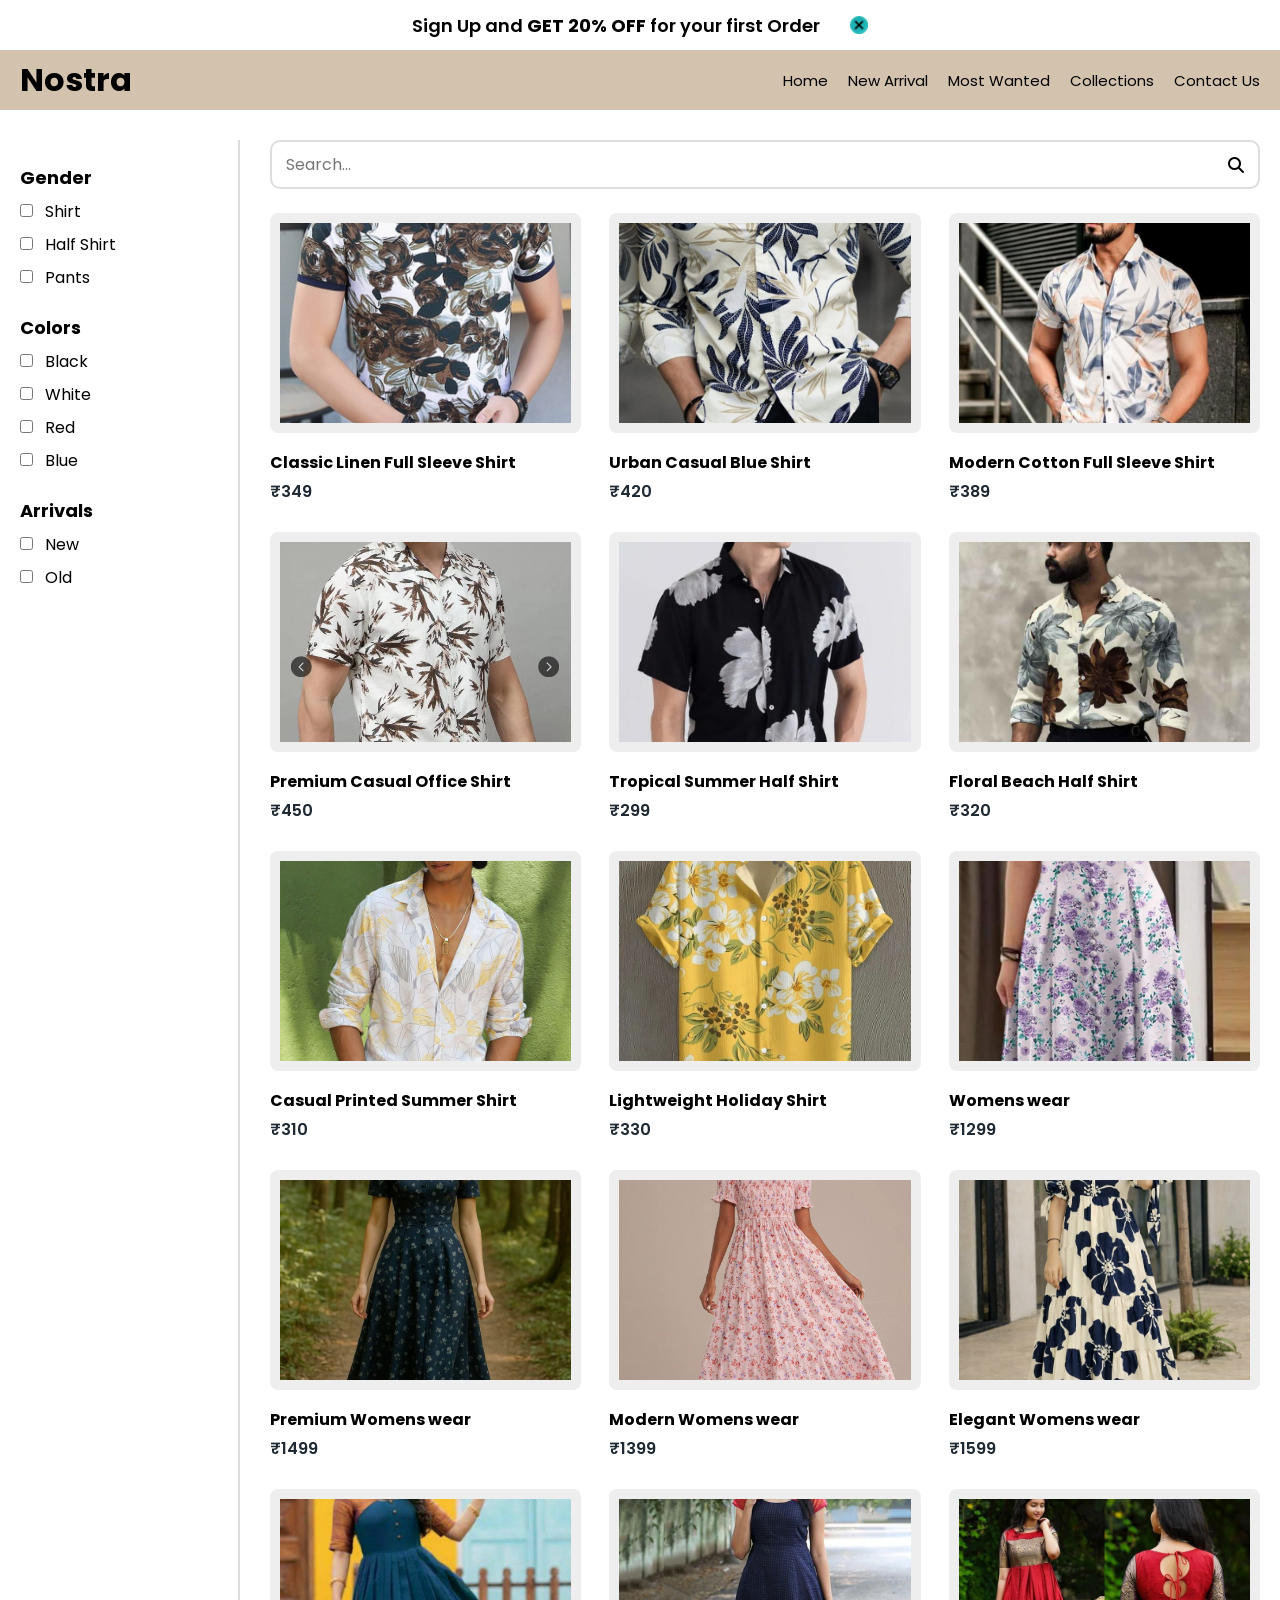
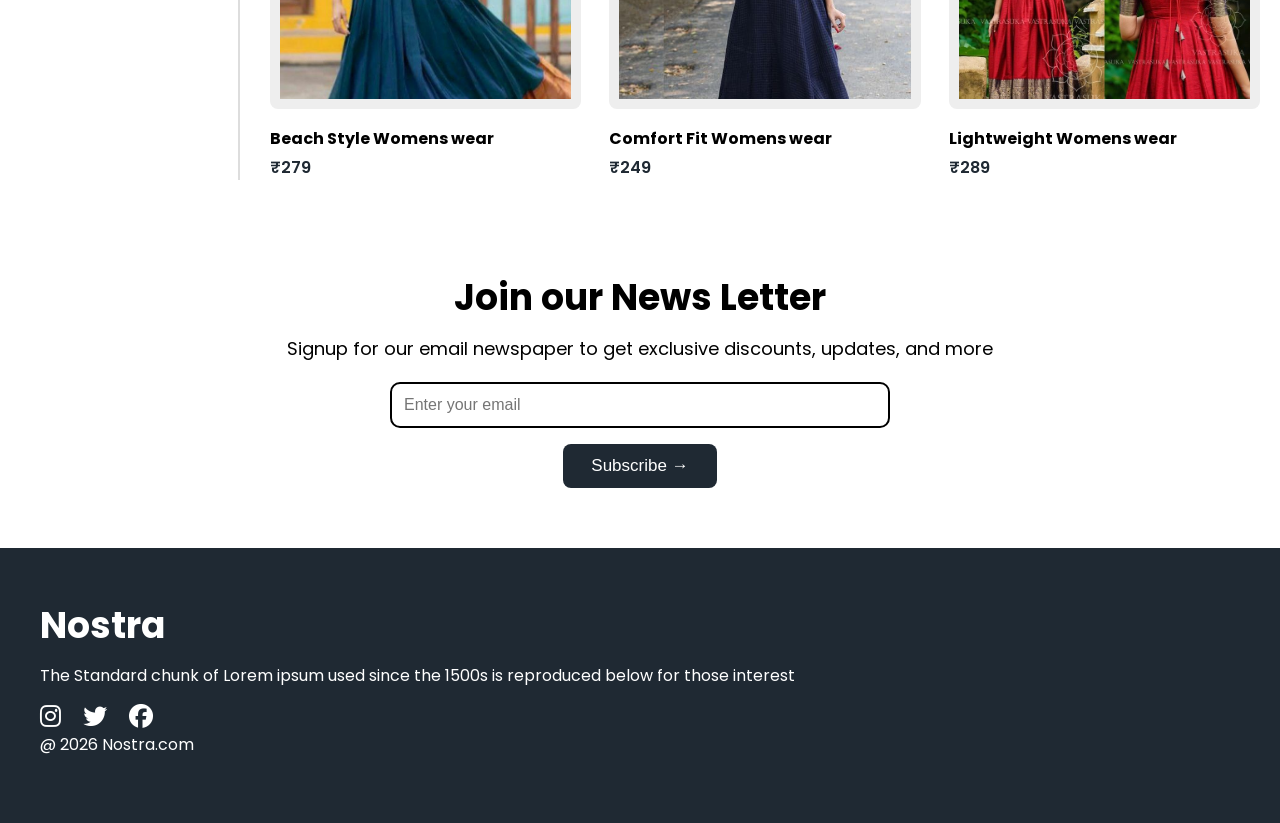
==== collections.html @ 861df3dc "Add files via upload" ====
<!DOCTYPE html>
<html lang="en">

<head>
    <meta charset="UTF-8">
    <meta name="viewport" content="width=device-width, initial-scale=1.0">
    <title>NOSTRA</title>
    <link rel="icon" type="image/png" href="logo/Screenshot 2026-03-14 092818.png">
    <link rel="stylesheet" href="coll.css">
    <link rel="stylesheet" href="https://cdnjs.cloudflare.com/ajax/libs/font-awesome/6.5.0/css/all.min.css">
    <link href="https://fonts.googleapis.com/css2?family=Poppins:wght@300;400;500;600;700&display=swap" rel="stylesheet">
</head>

<body>

    <!-- Mobile Sidebar Menu -->
    <div class="mobile_sidebar" id="mobileSidebar">
        <div class="sidebar_header">
            <h2>Nostra</h2>
            <span class="close_sidebar" id="closeSidebar"><i class="fa-solid fa-x"></i></span>
        </div>
        <ul>
            <li><a href="index.html">Home</a></li>
            <li><a href="index.html#new-arrival">New Arrival</a></li>
            <li><a href="index.html#most-wanted">Most Wanted</a></li>
            <li><a href="collections.html">Collections</a></li>
            <li><a href="contact.html">Contact Us</a></li>
        </ul>
    </div>
    <div class="sidebar_overlay" id="sidebarOverlay"></div>
    <!-- Offer Tag -->
    <div class="offer_tag">
        <h3>Sign Up and <strong>GET 20% OFF</strong> for your first Order</h3>
        <img src="images/cancel.png" alt="close" id="closeOffer">
    </div>

    <!-- Navbar -->
    <div class="navbar">
        <h1>Nostra</h1>
        <div class="navlist">
            <ul>
                <li><a href="index.html">Home</a></li>
                <li><a href="index.html#new-arrival">New Arrival</a></li>
                <li><a href="index.html#most-wanted">Most Wanted</a></li>
                <li><a href="collections.html">Collections</a></li>
                <li><a href="contact.html">Contact Us</a></li>
            </ul>
            <h4 id="menuToggle"><i class="fa-solid fa-bars"></i></h4>
        </div>
    </div>

    <section class="shop">

        <!-- Sidebar Filters -->
        <div class="sidebar">

            <h2>Gender</h2>
            <label><input type="checkbox" class="filter-check" data-category="Men-shirt"> Shirt</label>
            <label><input type="checkbox" class="filter-check" data-category="women-traditional"> Half Shirt</label>
            <label><input type="checkbox" class="filter-check" data-category="women-partywear"> Pants</label>
         
             <h2>Colors</h2>
            <label><input type="checkbox" class="filter-check" data-category="Black"> Black</label>
            <label><input type="checkbox" class="filter-check" data-category="White"> White</label>
            <label><input type="checkbox" class="filter-check" data-category="Red"> Red</label>
            <label><input type="checkbox" class="filter-check" data-category="Blue"> Blue</label>

            <h2>Arrivals</h2>
            <label><input type="checkbox" class="filter-check" data-category="new"> New</label>
            <label><input type="checkbox" class="filter-check" data-category="old"> Old</label>
 
        </div>

        <!-- Products -->
        <div class="products">

            <div class="search_bar">
                <input type="text" placeholder="Search..." id="searchInput">
                <i class="fa-solid fa-magnifying-glass"></i>
            </div>

            <div class="product_grid" id="productGrid">

                <!-- Shirts (Full Sleeve) - marked as "new" -->
                <div class="product" data-category="shirt" data-arrival="new">
                    <img src="collections/1.jpg" alt="Classic Linen Shirt">
                    <h3>Classic Linen Full Sleeve Shirt</h3>
                    <p>₹349</p>
                </div>

                <div class="product" data-category="shirt" data-arrival="new">
                    <img src="collections/2.jpg" alt="Urban Casual Shirt">
                    <h3>Urban Casual Blue Shirt</h3>
                    <p>₹420</p>
                </div>

                <div class="product" data-category="shirt" data-arrival="old">
                    <img src="collections/3.jpg" alt="Modern Cotton Shirt">
                    <h3>Modern Cotton Full Sleeve Shirt</h3>
                    <p>₹389</p>
                </div>

                <div class="product" data-category="shirt" data-arrival="old">
                    <img src="collections/4.jpg" alt="Premium Office Shirt">
                    <h3>Premium Casual Office Shirt</h3>
                    <p>₹450</p>
                </div>

                <!-- Half Shirts -->
                <div class="product" data-category="half-shirt" data-arrival="new">
                    <img src="collections/5.jpg" alt="Tropical Half Shirt">
                    <h3>Tropical Summer Half Shirt</h3>
                    <p>₹299</p>
                </div>

                <div class="product" data-category="half-shirt" data-arrival="new">
                    <img src="collections/6.jpg" alt="Floral Beach Shirt">
                    <h3>Floral Beach Half Shirt</h3>
                    <p>₹320</p>
                </div>

                <div class="product" data-category="half-shirt" data-arrival="old">
                    <img src="collections/7.jpg" alt="Casual Printed Shirt">
                    <h3>Casual Printed Summer Shirt</h3>
                    <p>₹310</p>
                </div>

                <div class="product" data-category="half-shirt" data-arrival="old">
                    <img src="collections/8.jpg" alt="Lightweight Holiday Shirt">
                    <h3>Lightweight Holiday Shirt</h3>
                    <p>₹330</p>
                </div>


                <!-- Coats -->
                <div class="product" data-category="coat" data-arrival="new">
                    <img src="collections/13.jpg" alt="Classic Trench Coat">
                    <h3>Womens wear</h3>
                    <p>₹1299</p>
                </div>

                <div class="product" data-category="coat" data-arrival="new">
                    <img src="collections/14.jpg" alt="Premium Winter Coat">
                    <h3>Premium Womens wear</h3>
                    <p>₹1499</p>
                </div>

                <div class="product" data-category="coat" data-arrival="old">
                    <img src="collections/15.jpg" alt="Modern Overcoat">
                    <h3>Modern Womens wear</h3>
                    <p>₹1399</p>
                </div>

                <div class="product" data-category="coat" data-arrival="old">
                    <img src="collections/165.jpg" alt="Elegant Long Coat">
                    <h3>Elegant Womens wear</h3>
                    <p>₹1599</p>
                </div>

                <!-- Half Pants / Shorts -->
               

                <div class="product" data-category="half-pants" data-arrival="new">
                    <img src="collections/23.jpg" alt="Beach Cotton Shorts">
                    <h3>Beach Style Womens wear</h3>
                    <p>₹279</p>
                </div>

                <div class="product" data-category="half-pants" data-arrival="old">
                    <img src="collections/24.jpg" alt="Comfort Fit Shorts">
                    <h3>Comfort Fit Womens wear</h3>
                    <p>₹249</p>
                </div>

                <div class="product" data-category="half-pants" data-arrival="old">
                    <img src="collections/25.jpg" alt="Travel Shorts">
                    <h3>Lightweight Womens wear</h3>
                    <p>₹289</p>
                </div>

            </div>

            <!-- No results message -->
            <div class="no_results" id="noResults" style="display:none;">
                <i class="fa-solid fa-face-frown"></i>
                <p>No products found. Try a different filter!</p>
            </div>

        </div>
    </section>

    <!-- Newsletter -->
    <section class="newsletter">
        <h1>Join our News Letter</h1>
        <p>Signup for our email newspaper to get exclusive discounts, updates, and more</p>
        <input type="email" placeholder="Enter your email">
        <button>Subscribe →</button>
    </section>

    <!-- Footer -->
    <footer class="footer">
        <h2>Nostra</h2>
        <p>The Standard chunk of Lorem ipsum used since the 1500s is reproduced below for those interest</p>
        <div class="social">
            <i class="fa-brands fa-instagram"></i>
            <i class="fa-brands fa-twitter"></i>
            <i class="fa-brands fa-facebook"></i>
        </div>
        <p>@ 2026 Nostra.com</p>
    </footer>

    <script src="coll.js"></script>
</body>
</html>
---- coll.css ----
* {
    box-sizing: border-box;
    margin: 0;
    padding: 0;
}

body {
    font-family: 'Poppins', sans-serif;
}

a {
    text-decoration: none;
    color: inherit;
}


/* ── OFFER TAG ─────────────────────────────── */
.offer_tag {
    display: flex;
    background-color: white;
    justify-content: center;
    align-items: center;
    color: black;
    height: 50px;
    width: 100%;
    padding: 0 20px;
}

.offer_tag h3 {
    font-weight: 600;
    font-size: 18px;
    text-align: center;
}

.offer_tag img {
    cursor: pointer;
    margin-left: 30px;
    width: 18px;
    filter: invert(1);
    flex-shrink: 0;
}


/* ── NAVBAR ──────────────── */
.navbar {
    display: flex;
    justify-content: space-between;
    padding: 17px 20px;
    align-items: center;
    background-color: rgb(211, 195, 174);
    height: 60px;
    position: sticky;
    top: 0;
    z-index: 100;
}

.navlist {
    display: flex;
    align-items: center;
}

.navlist ul {
    list-style: none;
    display: flex;
}

.navlist ul li {
    margin-left: 20px;
    cursor: pointer;
    font-size: 15px;
}

.navlist ul li:hover {
    text-decoration: underline;
}


.navlist h4 {
    display: none;
    cursor: pointer;
    font-size: 22px;
}


/* ── MOBILE SIDEBAR ───────────────── */
.mobile_sidebar {
    position: fixed;
    top: 0;
    right: -280px;          
    width: 280px;
    height: 100%;
    background-color: #1d232c;
    color: white;
    z-index: 999;
    transition: right 0.3s ease;
    padding: 20px;
}

.mobile_sidebar.open {
    right: 0;               
}

.sidebar_header {
    display: flex;
    justify-content: space-between;
    align-items: center;
    margin-bottom: 30px;
}

.sidebar_header h2 {
    font-size: 24px;
    color: rgb(66, 28, 191);
}


.close_sidebar {
    font-size: 20px;
    cursor: pointer;
    color: white;
    width: 36px;
    height: 36px;
    display: flex;
    align-items: center;
    justify-content: center;
    border-radius: 50%;
    transition: background 0.2s;
}

.close_sidebar:hover {
    background: rgba(255,255,255,0.15);
}

.mobile_sidebar ul {
    list-style: none;
    padding: 0;
}

.mobile_sidebar ul li {
    padding: 14px 0;
    border-bottom: 1px solid rgba(255,255,255,0.1);
    font-size: 17px;
}

.mobile_sidebar ul li a {
    color: white;
}


.sidebar_overlay {
    display: none;
    position: fixed;
    inset: 0;
    background: rgba(0,0,0,0.5);
    z-index: 998;
}

.sidebar_overlay.show {
    display: block;
}


/* ── HERO SLIDER ───────────────────────────── */
.hero {
    overflow: hidden;
    position: relative;
    display: flex;
    align-items: center;
    justify-content: center;
}

.hero__slider-container {
    display: flex;
    transition: margin-left 0.5s ease;
}

.hero__img {
    width: 100vw;
    height: 85vh;
    object-fit: cover;
    flex-shrink: 0;
}

.hero__content {
    color: white;
    position: absolute;
    text-align: center;
    width: 100%;
    top: 20%;
    text-shadow: 0 2px 8px rgba(0,0,0,0.6);
}

.hero__content h1 {
    font-size: 5vw;
}

.hero__content p {
    font-size: 18px;
    font-weight: 700;
}

.hero__cta {
    display: inline-block;
    padding: 12px 24px;
    margin-top: 14px;
    background-color: cornflowerblue;
    color: white;
    border-radius: 8px;
    font-weight: 600;
    transition: background 0.2s;
}

.hero__cta:hover {
    background-color: #3a5fc8;
}

.slider-nav-button {
    position: absolute;
    z-index: 10;
    background: rgba(255,255,255,0.8);
    border: none;
    width: 42px;
    height: 42px;
    border-radius: 50%;
    font-size: 18px;
    cursor: pointer;
    display: flex;
    align-items: center;
    justify-content: center;
}

.slider-nav-button.left  { left: 16px; }
.slider-nav-button.right { right: 16px; }


/* ── BRANDS ───────────────────── */
.brands {
    padding: 30px 20px;
}

.brand-container {
    display: flex;
    justify-content: space-between;
    align-items: center;
    width: 100%;
    flex-wrap: wrap;
    gap: 20px;
}

.brand {
    text-align: center;
}

.brand p {
    font-size: 20px;
}

.brand img {
    height: 50px;
}


/* ── SERVICES ─────────────────── */
.services_main {
    padding: 20px;
}

.services_top {
    display: flex;
    justify-content: space-between;
    align-items: center;
    padding: 10px 0;
    flex-wrap: wrap;
    gap: 10px;
}

.services_box {
    display: flex;
    flex-wrap: wrap;
    gap: 16px;
    margin-top: 20px;
}

.s_box {
    flex: 1;
    min-width: 200px;
    padding: 16px;
    backdrop-filter: blur(10px);
    border-radius: 10px;
    border: 1px solid rgba(255,255,255,0.3);
    background: rgba(144, 142, 195, 0.2);
    box-shadow: 0 4px 15px rgba(0,0,0,0.1);
}

.s_box i {
    font-size: 40px;
    margin-bottom: 10px;
}


/* ── NEW ARRIVALS ────────────── */
.new_arrivals {
    padding: 20px;
}

.new_arrivals h3 {
    font-size: 24px;
    margin-bottom: 10px;
}

.arrivals_box {
    display: flex;
    justify-content: center;
    flex-wrap: wrap;
    gap: 30px;
    padding: 20px 0;
}

.card {
    position: relative;
    width: 260px;
    height: 310px;
    overflow: hidden;
    border-radius: 10px;
}

.card img {
    width: 100%;
    height: 100%;
    object-fit: cover;
}

.card::after {
    content: "";
    position: absolute;
    inset: 0;
    background: rgba(0,0,0,0.45);
}

.card button {
    position: absolute;
    top: 50%;
    left: 50%;
    transform: translate(-50%, -50%);
    padding: 10px 16px;
    border: none;
    border-radius: 10px;
    background: white;
    font-size: 16px;
    cursor: pointer;
    z-index: 2;
    white-space: nowrap;
}

.card button:hover {
    background: black;
    color: white;
}


/* ── MOST WANTED ─────────── */
.most_wanted {
    padding: 20px;
}

.most_wanted h3 {
    font-size: 24px;
    margin-bottom: 14px;
}

.most_grid {
    display: flex;
    gap: 20px;
    overflow-x: auto;
    scroll-behavior: smooth;
    padding-bottom: 10px;
}

.most_grid::-webkit-scrollbar {
    display: none;
}

.most_box {
    position: relative;
    flex-shrink: 0;
    width: 240px;
}

.most_box img {
    width: 100%;
    height: 300px;
    object-fit: cover;
    border-radius: 10px;
    display: block;
}


.like_btn {
    position: absolute;
    bottom: 12px;
    right: 12px;
    background: white;
    border: none;
    border-radius: 50%;
    width: 38px;
    height: 38px;
    display: flex;
    align-items: center;
    justify-content: center;
    cursor: pointer;
    box-shadow: 0 2px 6px rgba(0,0,0,0.25);
    font-size: 18px;
    transition: transform 0.15s;
}

.like_btn:hover {
    transform: scale(1.12);
}

/* When liked — icon turns red */
.like_btn i.liked {
    color: rgb(230, 0, 0);
}


/* ── BOOST / LIMITED OFFER ──────────── */
.boost {
    display: flex;
    align-items: center;
    justify-content: center;
    flex-wrap: wrap;
    gap: 50px;
    background: #1f2933;
    padding: 60px 30px;
    color: white;
}

.boost_img img {
    width: 420px;
    max-width: 100%;
    border-radius: 6px;
}

.offer_text h1 {
    font-size: 42px;
    margin-bottom: 14px;
}

.offer_text h2 {
    font-size: 24px;
    margin-bottom: 24px;
    color: #dcdcdc;
}

.offer_text button {
    padding: 14px 30px;
    border: none;
    border-radius: 10px;
    background: white;
    font-size: 17px;
    cursor: pointer;
}


/* ── NEWSLETTER ─────────────────── */
.newsletter {
    text-align: center;
    padding: 60px 20px;
}

.newsletter h1 {
    font-size: 36px;
    margin-bottom: 10px;
}

.newsletter p {
    font-size: 18px;
    margin-bottom: 20px;
}

.newsletter input {
    width: 70%;
    max-width: 500px;
    padding: 12px;
    border: 2px solid black;
    margin-bottom: 16px;
    border-radius: 10px;
    font-size: 16px;
    display: block;
    margin-left: auto;
    margin-right: auto;
}

.newsletter button {
    padding: 12px 28px;
    background: #1f2933;
    color: white;
    border: none;
    border-radius: 8px;
    font-size: 17px;
    cursor: pointer;
}


/* ── FOOTER ────────────────────── */
.footer {
    background: #1f2933;
    color: white;
    padding: 50px 40px;
}

.footer h2 {
    font-size: 36px;
    margin-bottom: 10px;
}

.footer p {
    font-size: 16px;
    margin-bottom: 16px;
}

.social i {
    font-size: 24px;
    margin-right: 18px;
    cursor: pointer;
}


/* ── CONTACT PAGE ─────────────────── */
.contact_section {
    display: flex;
    justify-content: center;
    padding: 60px 20px;
    background: #f2f2f2;
}

.contact_box {
    background: #1f2933;
    color: white;
    padding: 50px;
    width: 100%;
    max-width: 700px;
    border-radius: 10px;
}

.contact_box h2 {
    margin-bottom: 20px;
    font-size: 28px;
}

.contact_box label {
    display: block;
    margin-top: 20px;
    margin-bottom: 8px;
    font-size: 16px;
}

.contact_box input,
.contact_box textarea {
    width: 100%;
    padding: 14px;
    border-radius: 6px;
    border: none;
    font-size: 15px;
    font-family: 'Poppins', sans-serif;
}

.contact_box textarea {
    resize: none;
}

.contact_box button {
    margin-top: 20px;
    padding: 12px 28px;
    background: #0d6efd;
    border: none;
    color: white;
    font-size: 16px;
    border-radius: 6px;
    cursor: pointer;
}


/* ── COLLECTION PAGE ──────────────── */
.shop {
    display: flex;
    gap: 30px;
    padding: 30px 20px;
}

.sidebar {
    width: 220px;
    flex-shrink: 0;
    border-right: 2px solid #ddd;
    padding-right: 20px;
}

.sidebar h2 {
    margin-top: 24px;
    margin-bottom: 8px;
    font-size: 18px;
}

.sidebar label {
    display: block;
    margin: 8px 0;
    font-size: 16px;
    cursor: pointer;
}

.sidebar label input {
    margin-right: 8px;
    cursor: pointer;
}

.products {
    flex: 1;
    min-width: 0;
}

.search_bar {
    display: flex;
    align-items: center;
    border: 2px solid #ddd;
    padding: 10px 14px;
    border-radius: 10px;
    margin-bottom: 24px;
}

.search_bar input {
    border: none;
    flex: 1;
    font-size: 16px;
    outline: none;
    font-family: 'Poppins', sans-serif;
}

.product_grid {
    display: grid;
    grid-template-columns: repeat(3, 1fr);
    gap: 28px;
}

.product img {
    width: 100%;
    background: #eee;
    padding: 10px;
    border-radius: 8px;
    object-fit: cover;
    height: 220px;
}

.product h3 {
    margin-top: 10px;
    font-size: 16px;
}

.product p {
    font-size: 16px;
    font-weight: 600;
    color: #1f2933;
    margin-top: 4px;
}

/* No results message */
.no_results {
    text-align: center;
    padding: 60px 20px;
    color: #888;
}

.no_results i {
    font-size: 48px;
    margin-bottom: 14px;
}

.no_results p {
    font-size: 20px;
}


/* =============================================
   RESPONSIVE — MOBILE & TABLET
============================================= */

@media (max-width: 900px) {

    /* show hamburger, hide desktop nav links */
    .navlist ul {
        display: none;
    }

    .navlist h4 {
        display: block;
    }

    /* hero */
    .hero__img {
        height: 55vw;
    }

    .hero__content h1 {
        font-size: 5vw;
    }

    /* services */
    .services_top {
        flex-direction: column;
        text-align: center;
    }

    .services_box {
        flex-direction: column;
    }

    /* collection shop layout — stack sidebar on top */
    .shop {
        flex-direction: column;
        padding: 20px;
    }

    .sidebar {
        width: 100%;
        border-right: none;
        border-bottom: 2px solid #ddd;
        padding-right: 0;
        padding-bottom: 20px;
        display: flex;
        flex-wrap: wrap;
        gap: 10px 30px;
    }

    .sidebar h2 {
        width: 100%;
        margin-top: 10px;
    }

    .product_grid {
        grid-template-columns: repeat(2, 1fr);
        gap: 18px;
    }

    /* boost section */
    .boost {
        flex-direction: column;
        padding: 40px 20px;
        text-align: center;
    }

    .offer_text h1 {
        font-size: 30px;
    }

    .offer_text h2 {
        font-size: 18px;
    }

    .boost_img img {
        width: 100%;
    }

    /* newsletter */
    .newsletter input {
        width: 90%;
    }

    /* contact */
    .contact_box {
        padding: 30px 20px;
    }
}

@media (max-width: 500px) {

    /* hero */
    .hero__img {
        height: 70vw;
    }

    .hero__content h1 {
        font-size: 6vw;
    }

    .hero__content p {
        font-size: 13px;
    }

    .hero__cta {
        font-size: 13px;
        padding: 9px 16px;
    }

    /* brands */
    .brand img {
        height: 34px;
    }

    .brand p {
        font-size: 14px;
    }

    /* arrivals */
    .card {
        width: 90%;
    }

    /* most wanted */
    .most_box {
        width: 180px;
    }

    /* collection */
    .product_grid {
        grid-template-columns: 1fr 1fr;
        gap: 12px;
    }

    .product img {
        height: 160px;
    }

    .product h3 {
        font-size: 13px;
    }

    /* offer tag */
    .offer_tag h3 {
        font-size: 11px;
    }
}
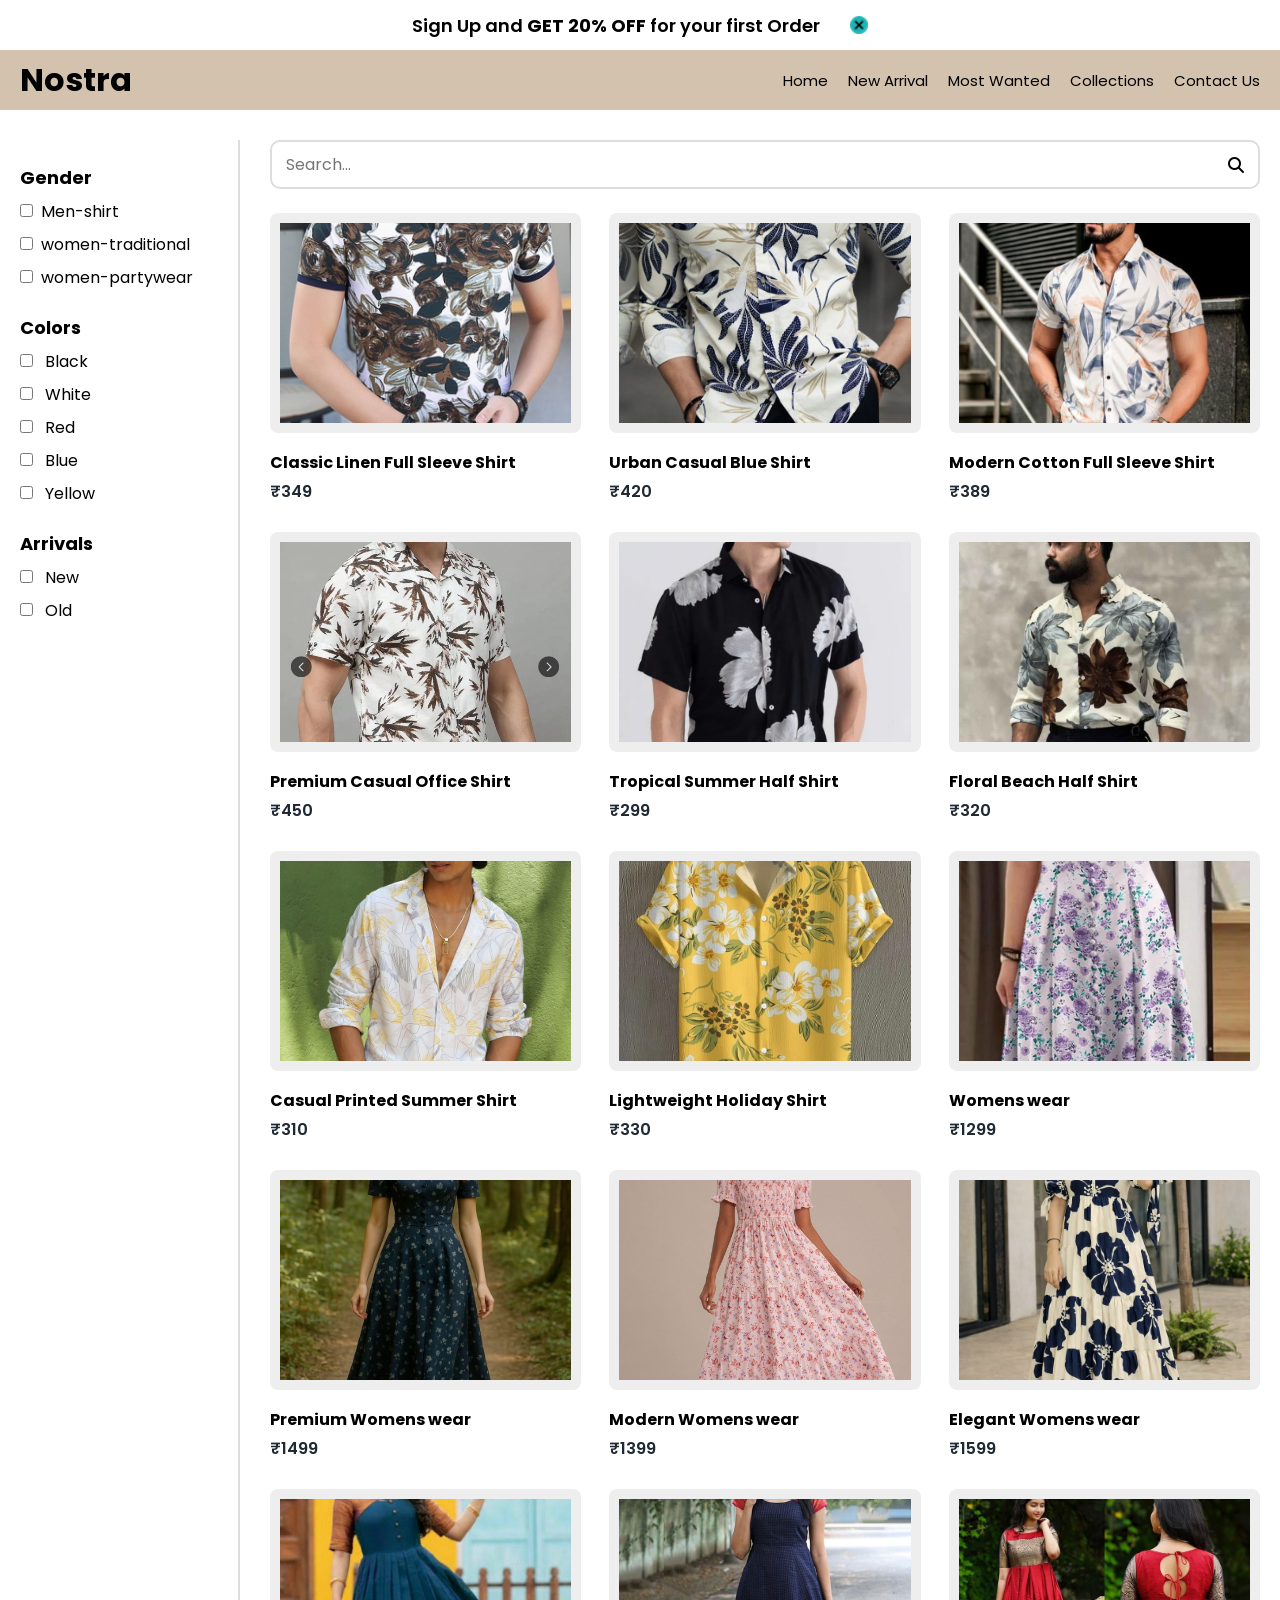
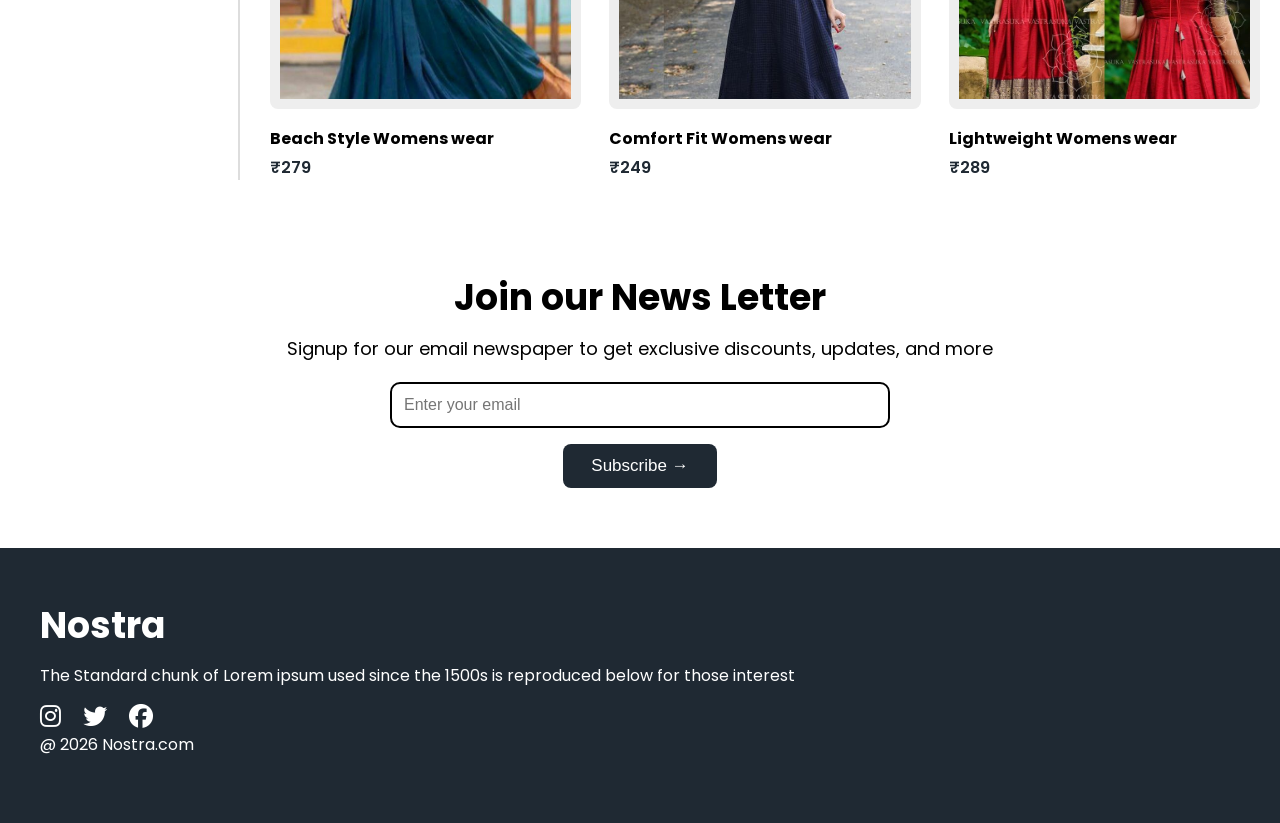
==== commit d4d2f69e: "Update collections.html" ====
--- a/collections.html
+++ b/collections.html
@@ -55,15 +55,16 @@
         <div class="sidebar">
 
             <h2>Gender</h2>
-            <label><input type="checkbox" class="filter-check" data-category="Men-shirt"> Shirt</label>
-            <label><input type="checkbox" class="filter-check" data-category="women-traditional"> Half Shirt</label>
-            <label><input type="checkbox" class="filter-check" data-category="women-partywear"> Pants</label>
+            <label><input type="checkbox" class="filter-check" data-category="Men-shirt" >Men-shirt</label>
+            <label><input type="checkbox" class="filter-check" data-category="women-traditional">women-traditional</label>
+            <label><input type="checkbox" class="filter-check" data-category="women-partywear">women-partywear</label>
          
              <h2>Colors</h2>
             <label><input type="checkbox" class="filter-check" data-category="Black"> Black</label>
             <label><input type="checkbox" class="filter-check" data-category="White"> White</label>
             <label><input type="checkbox" class="filter-check" data-category="Red"> Red</label>
             <label><input type="checkbox" class="filter-check" data-category="Blue"> Blue</label>
+            <label><input type="checkbox" class="filter-check" data-category="Yellow"> Yellow</label>
 
             <h2>Arrivals</h2>
             <label><input type="checkbox" class="filter-check" data-category="new"> New</label>
@@ -82,50 +83,50 @@
             <div class="product_grid" id="productGrid">
 
                 <!-- Shirts (Full Sleeve) - marked as "new" -->
-                <div class="product" data-category="shirt" data-arrival="new">
+                <div class="product" data-category="Men-shirt" data-arrival="new" data-color="Black">
                     <img src="collections/1.jpg" alt="Classic Linen Shirt">
                     <h3>Classic Linen Full Sleeve Shirt</h3>
                     <p>₹349</p>
                 </div>
 
-                <div class="product" data-category="shirt" data-arrival="new">
+                <div class="product" data-category="Men-shirt" data-arrival="new" data-color="Blue">
                     <img src="collections/2.jpg" alt="Urban Casual Shirt">
                     <h3>Urban Casual Blue Shirt</h3>
                     <p>₹420</p>
                 </div>
 
-                <div class="product" data-category="shirt" data-arrival="old">
+                <div class="product" data-category="Men-shirt" data-arrival="old" data-color="White">
                     <img src="collections/3.jpg" alt="Modern Cotton Shirt">
                     <h3>Modern Cotton Full Sleeve Shirt</h3>
                     <p>₹389</p>
                 </div>
 
-                <div class="product" data-category="shirt" data-arrival="old">
+                <div class="product" data-category="Men-shirt" data-arrival="old" data-color="White">
                     <img src="collections/4.jpg" alt="Premium Office Shirt">
                     <h3>Premium Casual Office Shirt</h3>
                     <p>₹450</p>
                 </div>
 
                 <!-- Half Shirts -->
-                <div class="product" data-category="half-shirt" data-arrival="new">
+                <div class="product" data-category="Men-shirt" data-arrival="new" data-color="Black">
                     <img src="collections/5.jpg" alt="Tropical Half Shirt">
                     <h3>Tropical Summer Half Shirt</h3>
                     <p>₹299</p>
                 </div>
 
-                <div class="product" data-category="half-shirt" data-arrival="new">
+                <div class="product" data-category="Men-shirt" data-arrival="new" data-color="White">
                     <img src="collections/6.jpg" alt="Floral Beach Shirt">
                     <h3>Floral Beach Half Shirt</h3>
                     <p>₹320</p>
                 </div>
 
-                <div class="product" data-category="half-shirt" data-arrival="old">
+                <div class="product" data-category="Men-shirt" data-arrival="old" data-color="Yellow">
                     <img src="collections/7.jpg" alt="Casual Printed Shirt">
                     <h3>Casual Printed Summer Shirt</h3>
                     <p>₹310</p>
                 </div>
 
-                <div class="product" data-category="half-shirt" data-arrival="old">
+                <div class="product" data-category="Men-shirt" data-arrival="old" data-color="Yellow">
                     <img src="collections/8.jpg" alt="Lightweight Holiday Shirt">
                     <h3>Lightweight Holiday Shirt</h3>
                     <p>₹330</p>
@@ -133,25 +134,25 @@
 
 
                 <!-- Coats -->
-                <div class="product" data-category="coat" data-arrival="new">
+                <div class="product" data-category="women-partywear" data-arrival="new" data-color="White">
                     <img src="collections/13.jpg" alt="Classic Trench Coat">
                     <h3>Womens wear</h3>
                     <p>₹1299</p>
                 </div>
 
-                <div class="product" data-category="coat" data-arrival="new">
+                <div class="product" data-category="women-partywear" data-arrival="new" data-color="Blue">
                     <img src="collections/14.jpg" alt="Premium Winter Coat">
                     <h3>Premium Womens wear</h3>
                     <p>₹1499</p>
                 </div>
 
-                <div class="product" data-category="coat" data-arrival="old">
+                <div class="product" data-category="women-partywear" data-arrival="old" data-color="White">
                     <img src="collections/15.jpg" alt="Modern Overcoat">
                     <h3>Modern Womens wear</h3>
                     <p>₹1399</p>
                 </div>
 
-                <div class="product" data-category="coat" data-arrival="old">
+                <div class="product" data-category="women-partywear" data-arrival="old"  data-color="Blue">
                     <img src="collections/165.jpg" alt="Elegant Long Coat">
                     <h3>Elegant Womens wear</h3>
                     <p>₹1599</p>
@@ -160,19 +161,19 @@
                 <!-- Half Pants / Shorts -->
                
 
-                <div class="product" data-category="half-pants" data-arrival="new">
+                <div class="product" data-category="women-traditional" data-arrival="new"  data-color="Blue">
                     <img src="collections/23.jpg" alt="Beach Cotton Shorts">
                     <h3>Beach Style Womens wear</h3>
                     <p>₹279</p>
                 </div>
 
-                <div class="product" data-category="half-pants" data-arrival="old">
+                <div class="product" data-category="women-traditional" data-arrival="old"  data-color="Blue">
                     <img src="collections/24.jpg" alt="Comfort Fit Shorts">
                     <h3>Comfort Fit Womens wear</h3>
                     <p>₹249</p>
                 </div>
 
-                <div class="product" data-category="half-pants" data-arrival="old">
+                <div class="product" data-category="women-traditional" data-arrival="old" data-color="Red">
                     <img src="collections/25.jpg" alt="Travel Shorts">
                     <h3>Lightweight Womens wear</h3>
                     <p>₹289</p>
@@ -211,4 +212,4 @@
 
     <script src="coll.js"></script>
 </body>
-</html>+</html>
